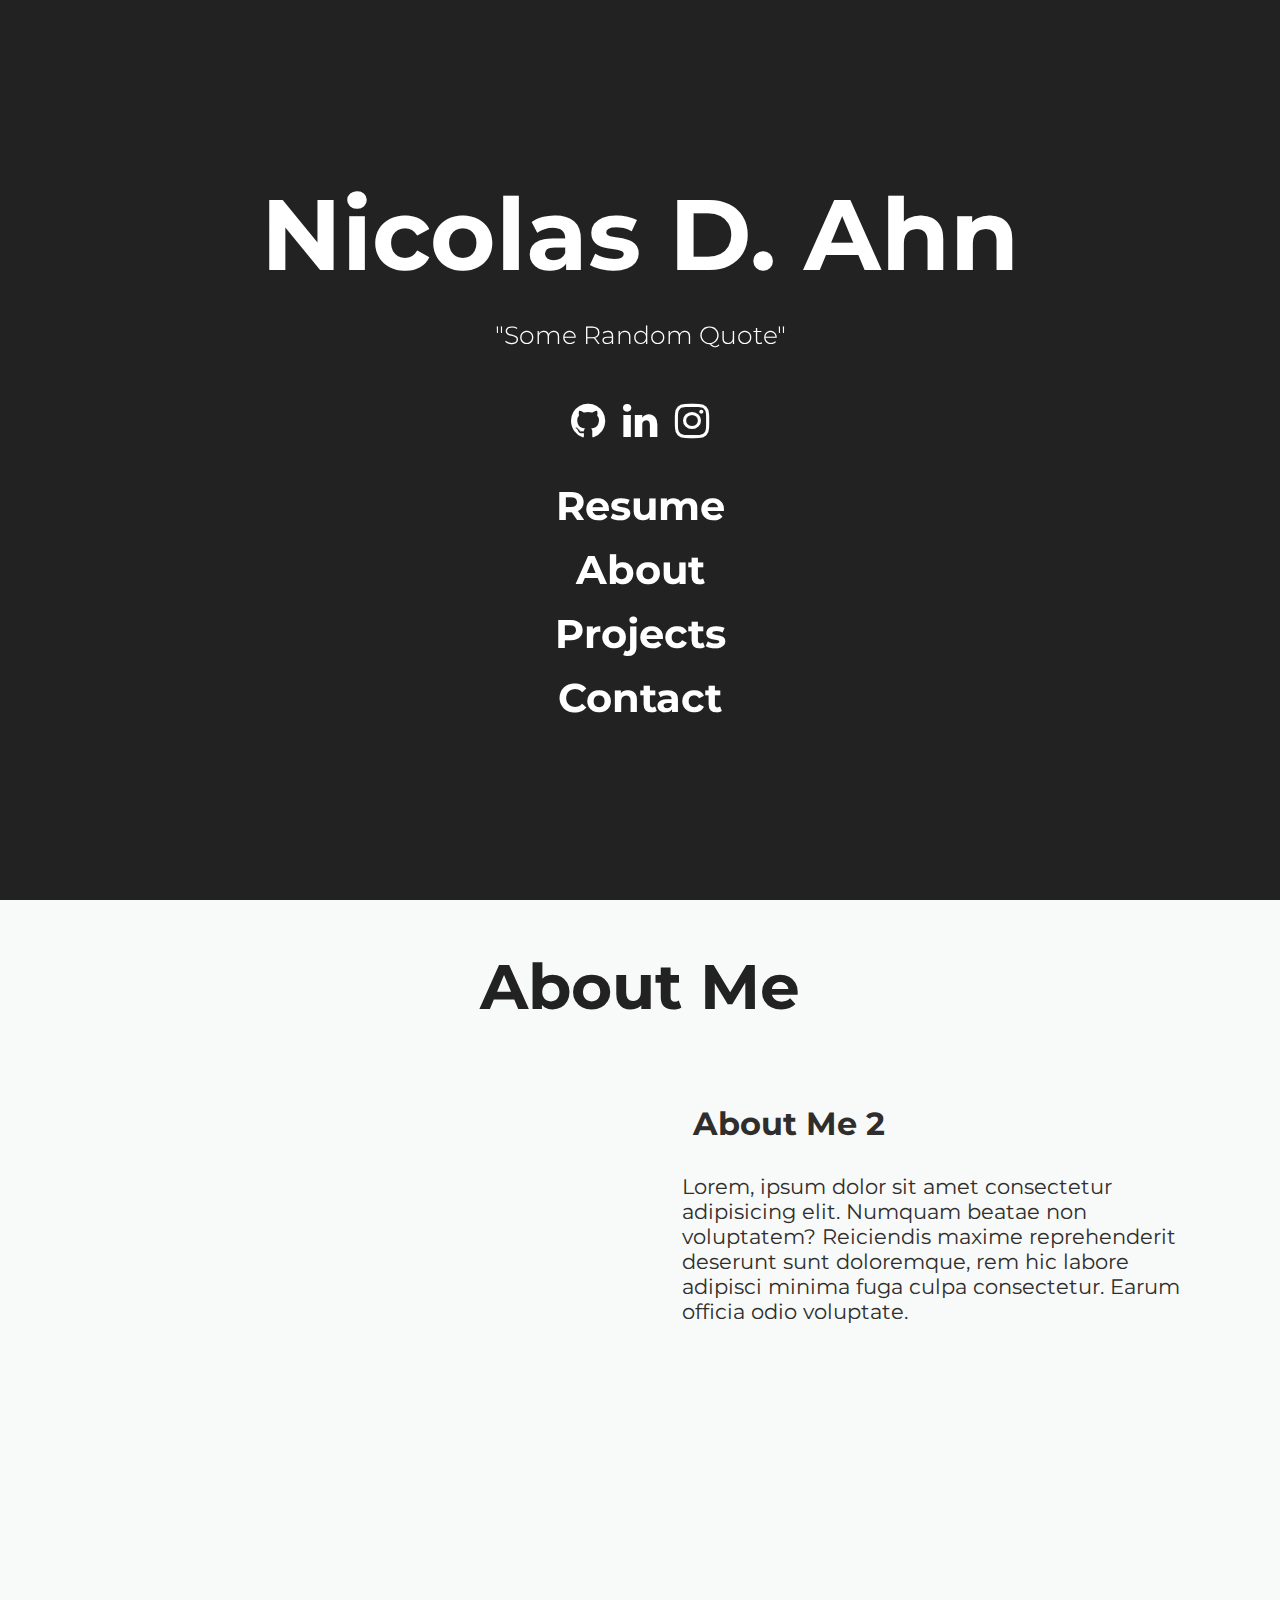
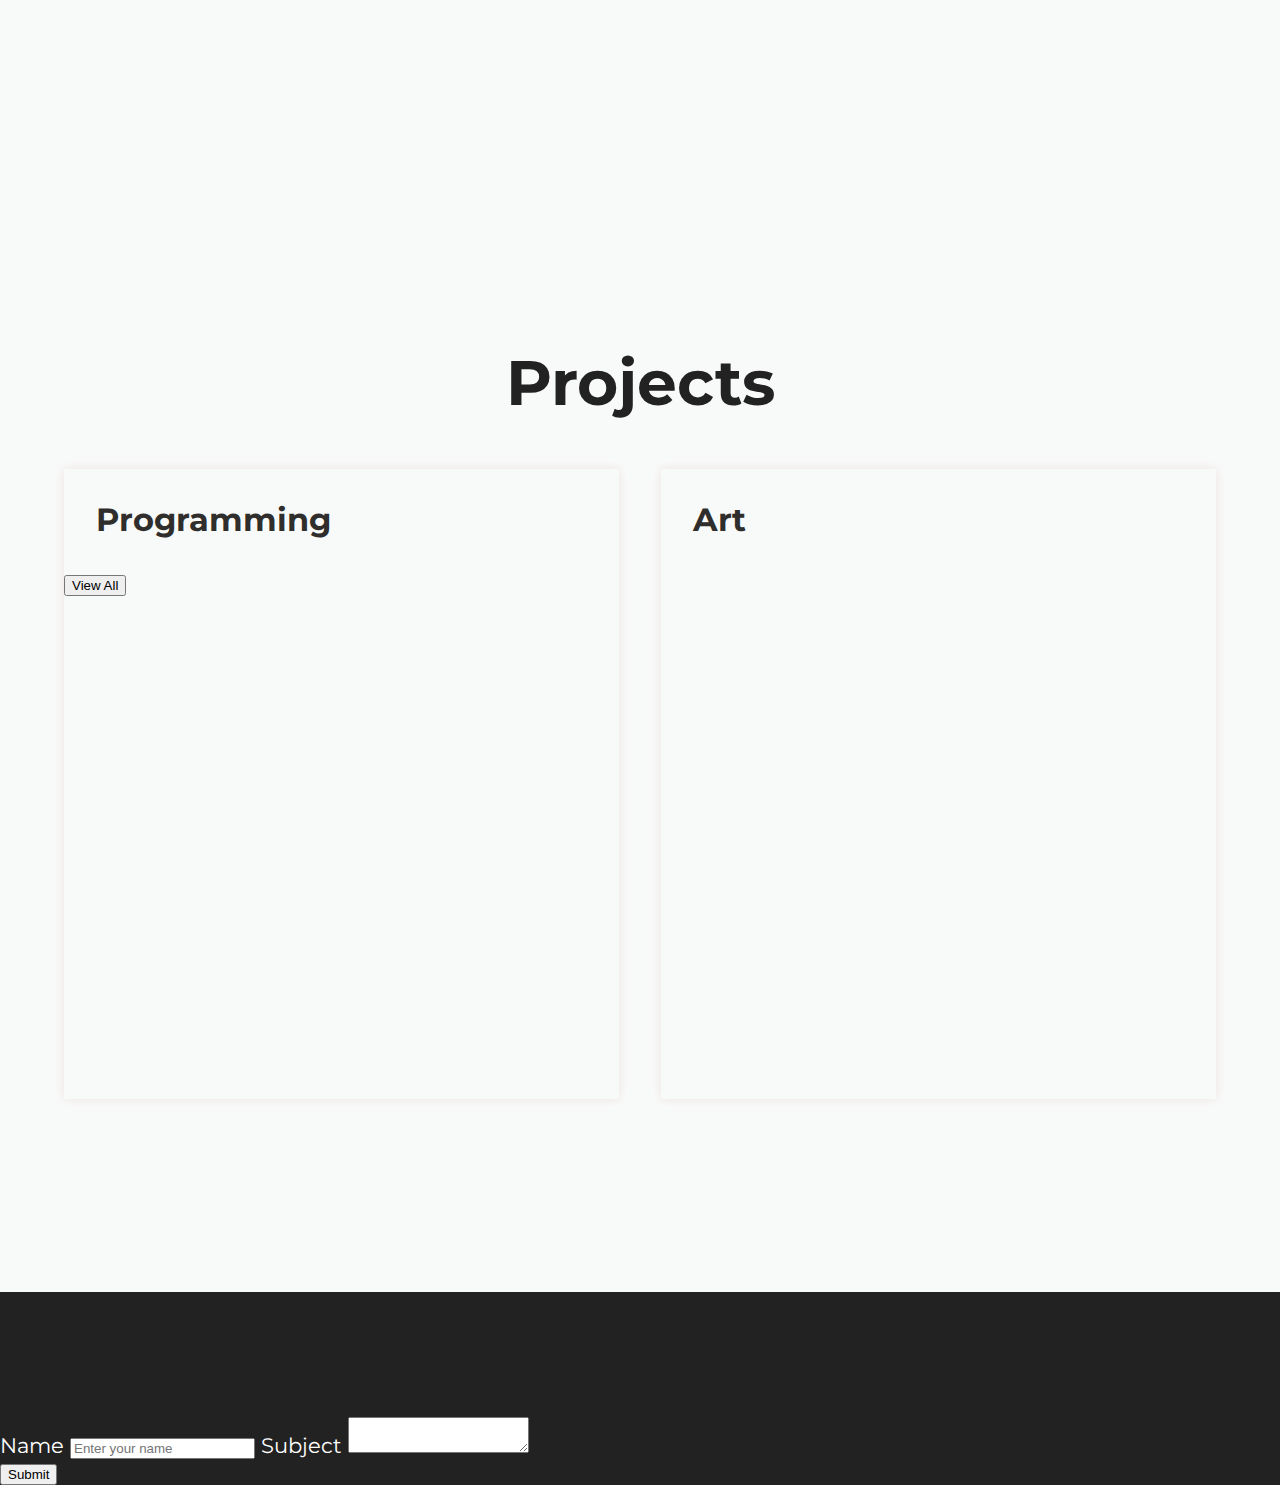
==== index.html @ 33744b49 "Changed Project Section to two flexboxes" ====
<!DOCTYPE html>
<html>
<head>
    <meta charset="UTF-8">
    <link href="https://fonts.googleapis.com/css?family=Montserrat:100" rel="stylesheet">
    <link rel="stylesheet" href="https://cdnjs.cloudflare.com/ajax/libs/font-awesome/4.7.0/css/font-awesome.min.css">
    <link rel="stylesheet" href="styles.css">
    <script src="https://kit.fontawesome.com/f4a18b98aa.js" crossorigin="anonymous"></script>
    <meta name="viewport" content="width=device-width, initial-scale=1.0">
    <title>Nicolas Ahn</title>
</head>
<body>
    <!-- Scroll-top button -->
    <a href="#" class="to-top">
       <i class="fas fa-chevron-up"></i> 
    </a>

    <div class="outer" id="main">
        <div class="middle">
            <div class="inner">
                <h1 class="logo">Nicolas D. Ahn</h1>
                <p>"Some Random Quote"</p>
                <nav>
                    <div id="icons">
                        <ul>
                            <li><a href="https://github.com/NickAhn" target="_blank"><i class="fa fa-github" id="#icon"></i></a></li>
                            <li><a href="https://www.linkedin.com/in/nicolas-ahn/" target="_blank"><i class="fa fa-linkedin" id="#icon"></i></a></li>
                            <li><a href="https://www.instagram.com/nickahn01/" target="_blank"><i class="fa fa-instagram" id="#icon"></i></a></li>
                        </ul>
                    </div>

                    <div id="links">
                        <ul>
                            <li><a href="images/resume-05-22.pdf" target="_blank">Resume</a></li>
                            <li><a href="#about">About</a></li>
                            <li><a href="#projects">Projects</a></li>
                            <li><a href="pages/contact.html">Contact</a></li>
                        </ul>
                    </div>
                </nav>
            </div>
        </div>
    </div>


    <section id="about">
        <div class="header">About Me</div>
        <div class="container" id="#about_container">
            <div class="split">
                <div>
                    <img src="images/bay ig post.png" alt="">
                </div>
                <div>
                    <h2>About Me 2</h2>
                    <p>Lorem, ipsum dolor sit amet consectetur adipisicing elit. Numquam beatae non voluptatem? Reiciendis maxime reprehenderit deserunt sunt doloremque, rem hic labore adipisci minima fuga culpa consectetur. Earum officia odio voluptate.</p>
                </div>
    
            </div>
       </div>
   </section>


   <section id="projects">
       <h1 class="header">Projects</h1>
       <div class="container" id="projects_container">
           <div class="split">
               <div class="flexbox-item" id="cs">
                   <div class="box"></div>
                   <h2>Programming</h2>
                   <button>View All</button>
                </div>
               <div class="flexbox-item" id="art">
                   <h2>Art</h2>
                </div>
           </div>
       </div>
   </section>

    <script src="scripts/main.js"></script>


    <!-- Contact Section -->
    <div class="contact" id="contact_section">
        <h1 class="header" id="contact_header">Contact</h1> 

        <!-- Contact Form -->
        <div id="contact_form">
            <label for="name">Name</label>
            <input type="text" id="name" placeholder="Enter your name">

            <label for="subject">Subject</label>
            <textarea id="subject" placeholder=""></textarea>
        </div>
   </div>

    
    <input type="submit" value="Submit">

</body>
</html>
---- styles.css ----
:root {
    --black: #2f2e2c;
    --darkgrey: #aba6a1;
    --lightgrey: #efe3e2;
    --beige: #f7f2ef;
    --lightestgrey: #e4e4e3;

    --whitebg: #f8faf9;
    --bluePastel: #bbdaf1;
    --bluePastelDark: #8da6b7;

}

/* GLOBAL STYLING */
html {
    scroll-behavior: smooth;
}

body,
h1,
h2,
h3,
p {
    margin: 0;
}

header,
section {
    padding: 3rem 0;
}

body {
    font-family: 'Montserrat', "Helvetica", sans-serif;
    font-size: 1.3125rem;
    background-color: #222;
    /* background-color: #2f2e2c; */
    color: #fff;
}



img {
    max-width: 100%;
    display: block;
    outline: 2px solid white;
    outline-offset: -6px;
}

/* @media (min-width: 40em) {
    header,
    section {
        padding: 7rem 0;
    }
} */


section {
    /* background-color: var(--beige); */
    background-color: var(--whitebg);
    width: 100%;
    height: 100vh;
    padding: 3rem 0;

}

section h2, p {
    color: var(--black);
    margin: 1em;
}


.container {
    /* padding: 0 1em; */
    margin-inline: auto;
    width: min(90%, 100.5rem); /* responsive width */
    max-height: 100vh;
    /* border: 2px solid red; */
}

/* Flexbox-container */
.split {
    display: flex;
    flex-direction: column;
    
}

.flexbox-item {
    /* background-color: var(--bluePastel); */
    box-shadow: 0px 0px 10px var(--lightgrey);
    height: 70vh;
}

.flexbox-item button {
    text-decoration: none;
}

#cs {
    /* background-color: var(--bluePastel); */
}

#art {
    /* background-color: var(--lightestgrey); */
}

/* .box {
    width: 100px;
    height: 100px;
    background-color: var(--bluePastel);
    border: 2px solid red;
} */

@media (min-width: 700px) {
    .split {
        flex-direction: row;
    }

    .split > * {
        flex-basis: 100%; /* ideal width */
    }


    .split > * + * { /* Adjacency selector: any element that has a sibiling before it*/
        margin-left: 2em;
    }
}


.header {
    /* font-family: 'Times New Roman', Times, serif; */
    color: #222;
    text-align: center;
    font-weight: bolder;
    font-size: 3em;
    margin-bottom: 3rem;
}

@media (max-width: 730px) {
    .header {
        font-size: 2em;
    }
}


/* SECTIONS */

/* Allign all text horizontally and vertically */
.outer {
  display: table;
  position: relative;
  top: 0;
  left: 0;
  height: 100vh; /* vh will match the size of the device's screen */
  width: 100%;
}

.middle {
  display: table-cell;
  vertical-align: middle;
}

.inner {
  margin-left: auto;
  margin-right: auto;
  width: auto;
  /* Whatever width you want */
  text-align: center;
}


/* Nicolas Ahn */
.logo {
    text-align: center;
    color: #fff;
    font-weight: bold;
    font-size: 100px;
    margin: 10px;
}

/* TODO: Random Quote */
.inner > p {
    /* font-family: 'Courier New', Courier, monospace; */
    font-size: 25px;
    font-weight: 300; /*TODO: check difference*/
    color: white;
}

#icons > ul > li {
    display: inline-block;
    /* margin-left: 10px; */
    position: relative;
    padding:  6px;
}


/* Nav Bar */
nav ul {
    /* get rid of bullet lines */
    list-style: none;
    /* center ul */
    margin: 0;
    padding: 0;
    /* border: 2px solid red; */
}

nav li {
    font-size: 40px;
    font-weight: bold; /* TODO: monteserrat: bold*/
    margin: 15px 0;
}

nav ul > li > a {
    /* get rid of underline in links */
    color: #fff;
    text-decoration: none;
}

nav a:hover {
    color: #808080;
}

#icon {
    font-size: 40px;
}

@media (max-width: 730px) {
    .header {
        font-size: 2em;
    }

    .logo {
        font-size: 2em;
    }

    .inner > p {
        font-size: 15px;
    }

    nav li {
        font-size: 25px;
    }
}



/* scroll-up button */
.to-top {
    background: var(--bluePastel);
    /* button placement */
    position: fixed;
    bottom: 16px; 
    right: 32px;

    /* button dimensions */
    width: 50px;
    height: 50px;
    border-radius: 50%; /* turn into circle */

    display: flex;
    align-items: center;
    justify-content: center;
    font-size: 32px;
    color: #1f1f1f;
    text-decoration: none;
    opacity: 0; 
    pointer-events: none;
    transition: all .4s;
    
}

.to-top.active {
    bottom: 32px;
    pointer-events: auto; /* sets when element can be a target of pointer events */
    opacity:1;
}
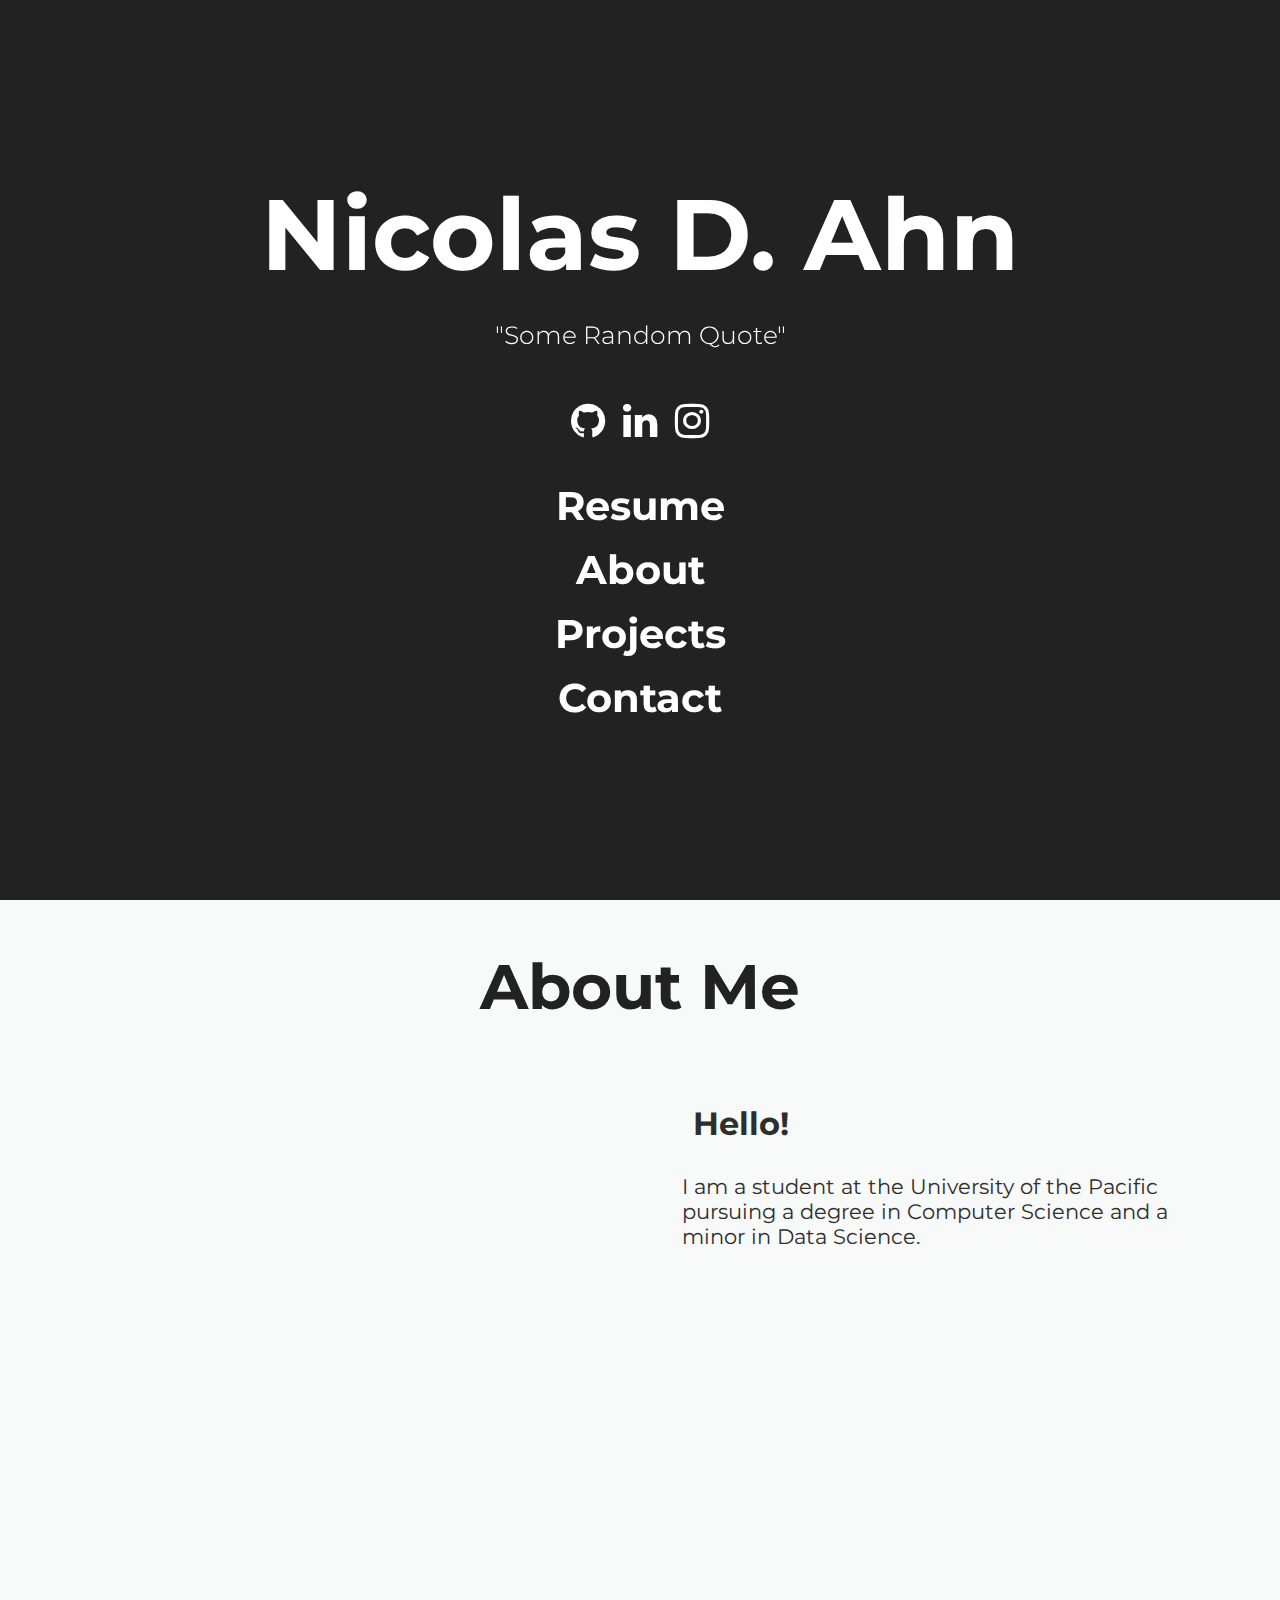
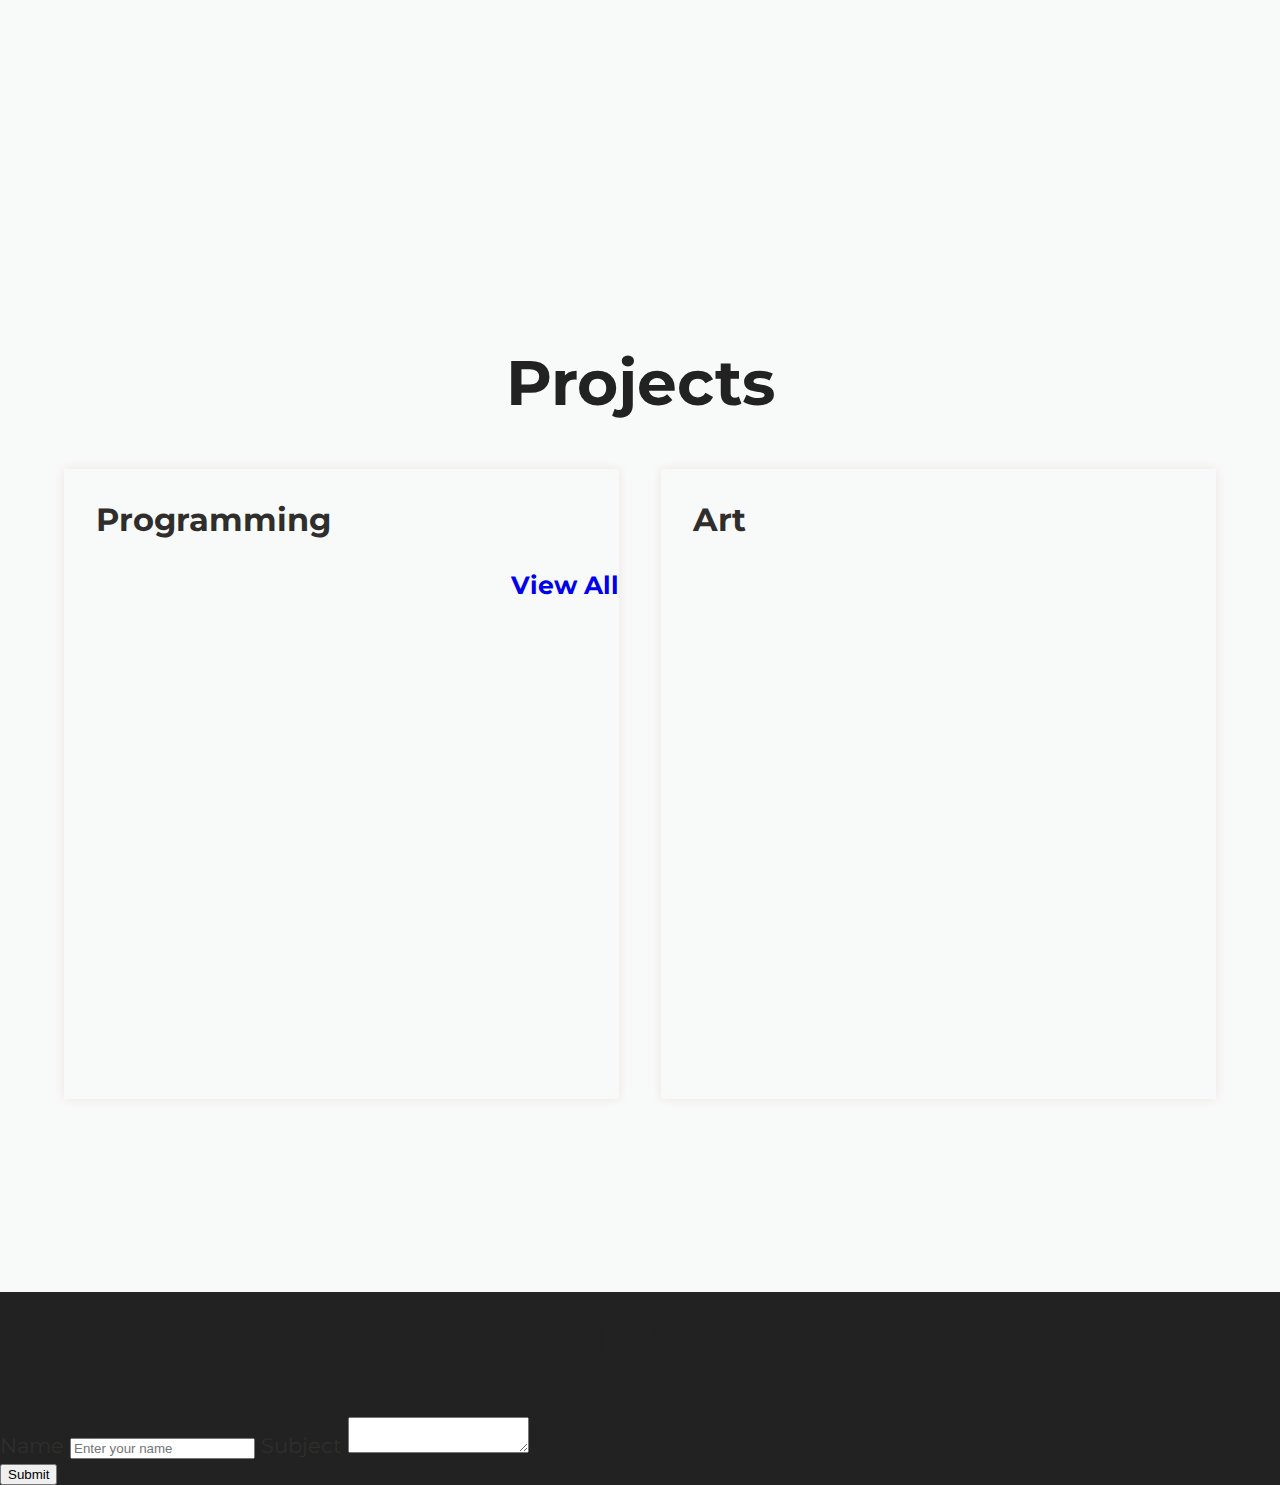
==== commit 9182d0c7: "Created projects button and page" ====
--- a/index.html
+++ b/index.html
@@ -51,8 +51,12 @@
                     <img src="images/bay ig post.png" alt="">
                 </div>
                 <div>
-                    <h2>About Me 2</h2>
-                    <p>Lorem, ipsum dolor sit amet consectetur adipisicing elit. Numquam beatae non voluptatem? Reiciendis maxime reprehenderit deserunt sunt doloremque, rem hic labore adipisci minima fuga culpa consectetur. Earum officia odio voluptate.</p>
+                    <h2>Hello!</h2>
+                    <p>I am a student at the University of the Pacific pursuing a degree in Computer Science and a minor in Data Science.<br>
+                    </p>
+                    <p>
+
+                    </p>
                 </div>
     
             </div>
@@ -67,7 +71,7 @@
                <div class="flexbox-item" id="cs">
                    <div class="box"></div>
                    <h2>Programming</h2>
-                   <button>View All</button>
+                   <a href="pages/projects.html"><h3 class="button">View All</h3></a>
                 </div>
                <div class="flexbox-item" id="art">
                    <h2>Art</h2>
--- a/styles.css
+++ b/styles.css
@@ -34,7 +34,7 @@
     font-size: 1.3125rem;
     background-color: #222;
     /* background-color: #2f2e2c; */
-    color: #fff;
+    color: var(--black);
 }
 
 
@@ -238,6 +238,14 @@
     nav li {
         font-size: 25px;
     }
+}
+
+
+/* Projects Section */
+.button {
+    /* bottom: 0; */
+    /* right: 0; */
+    float: right;
 }
 
 
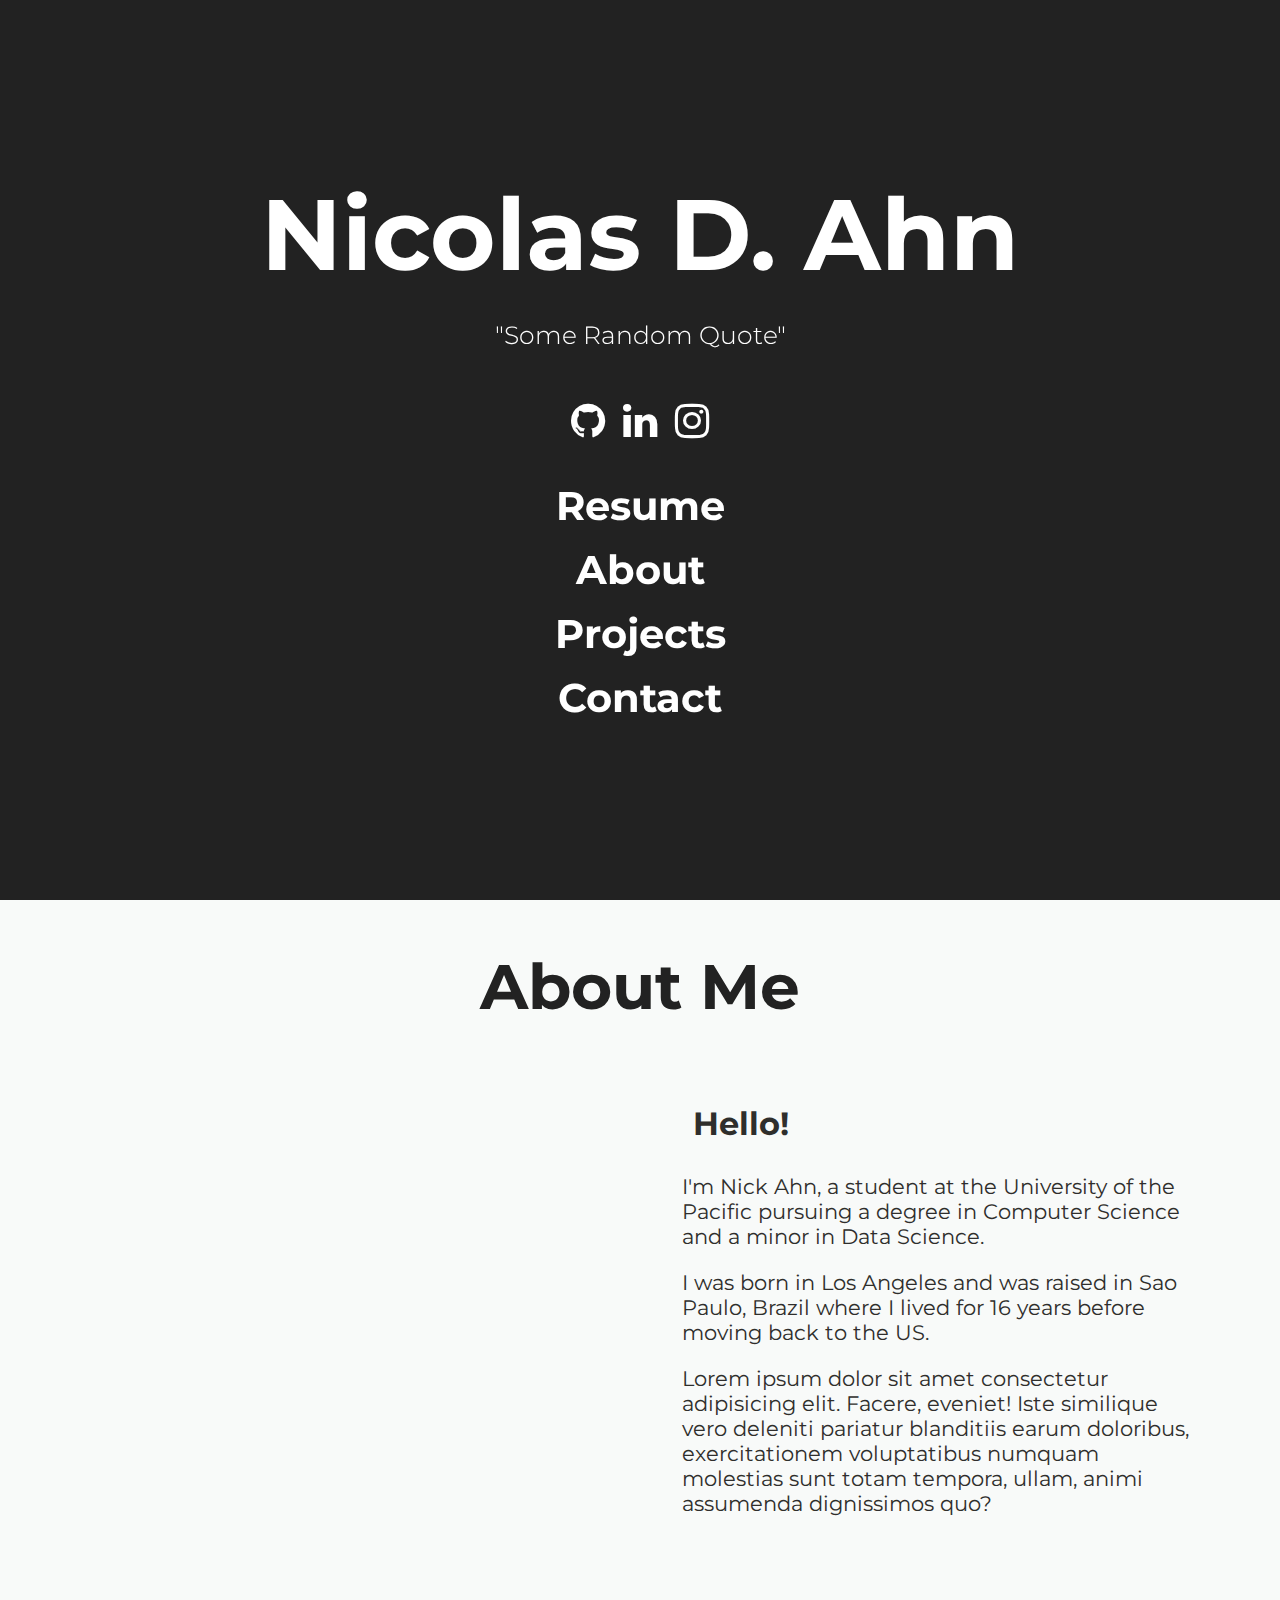
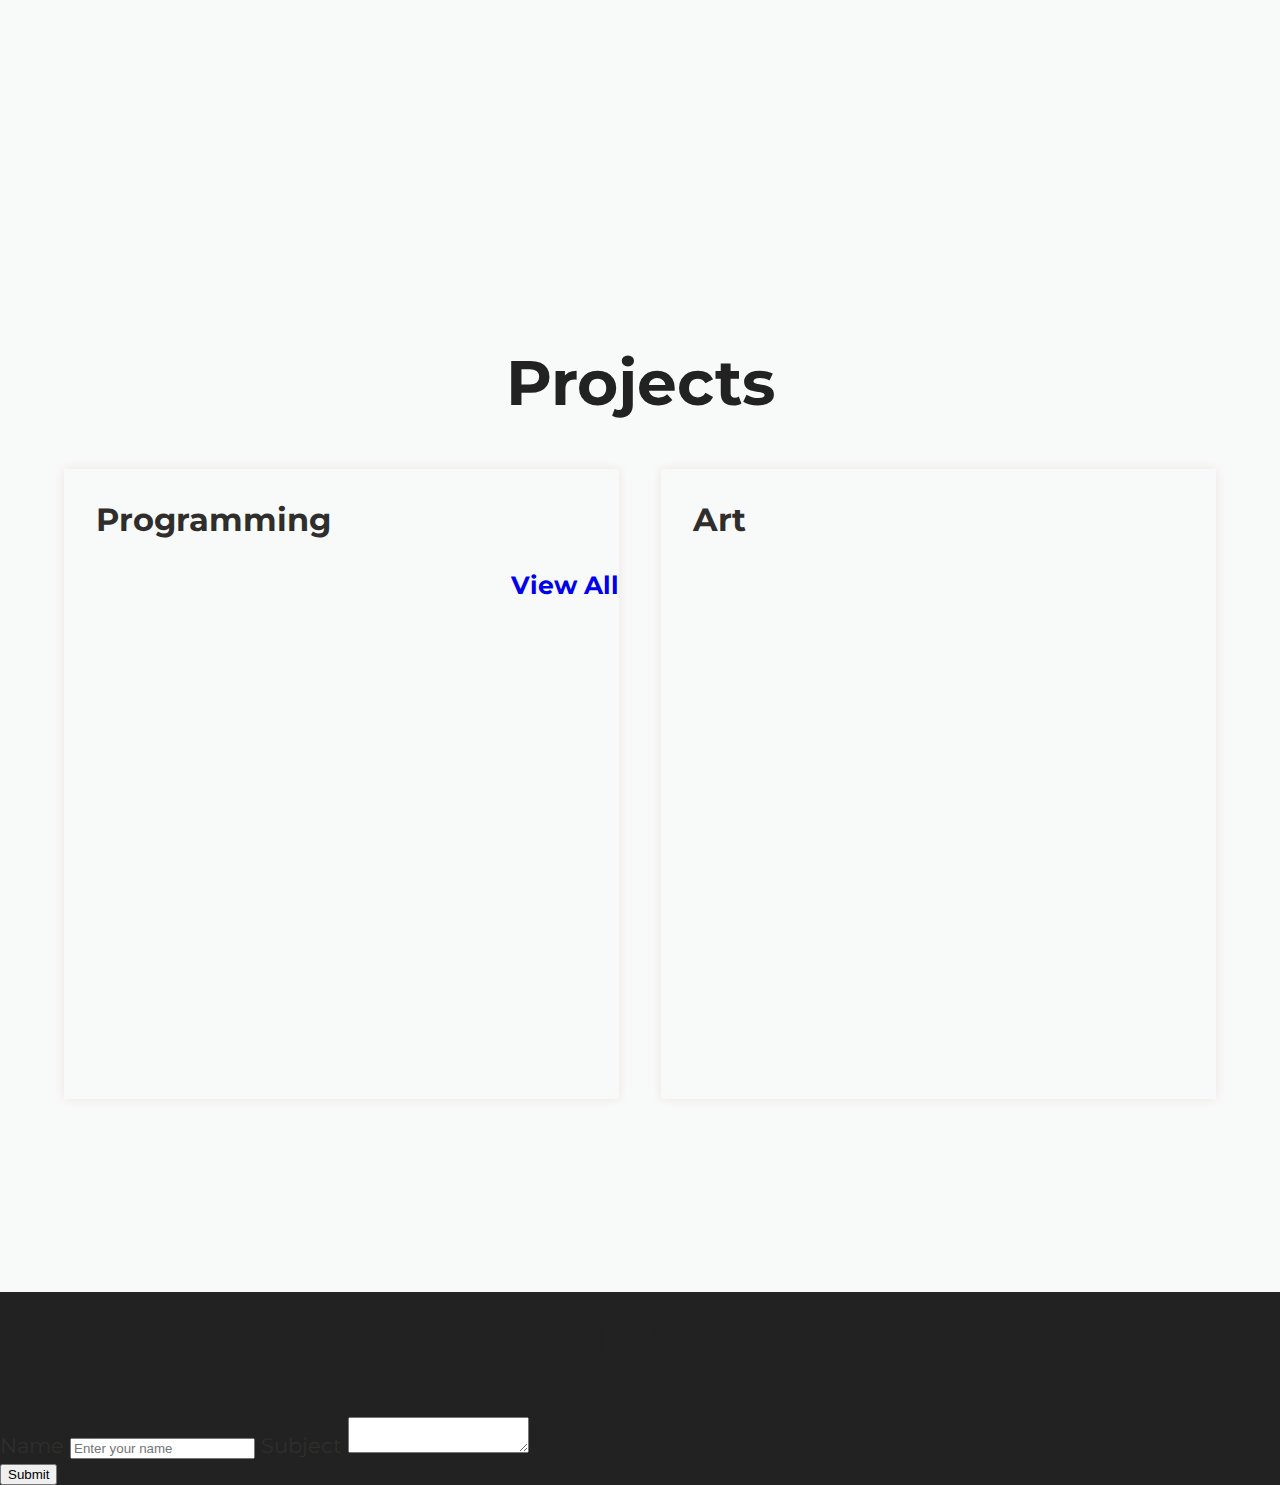
==== commit 16ba799b: "Updated Resume" ====
--- a/index.html
+++ b/index.html
@@ -31,7 +31,7 @@
 
                     <div id="links">
                         <ul>
-                            <li><a href="images/resume-05-22.pdf" target="_blank">Resume</a></li>
+                            <li><a href="images/resume.pdf" target="_blank">Resume</a></li>
                             <li><a href="#about">About</a></li>
                             <li><a href="#projects">Projects</a></li>
                             <li><a href="pages/contact.html">Contact</a></li>
@@ -52,10 +52,13 @@
                 </div>
                 <div>
                     <h2>Hello!</h2>
-                    <p>I am a student at the University of the Pacific pursuing a degree in Computer Science and a minor in Data Science.<br>
+                    <p>I'm Nick Ahn, a student at the University of the Pacific pursuing a degree in Computer Science and a minor in Data Science.<br>
                     </p>
                     <p>
-
+                        I was born in Los Angeles and was raised in Sao Paulo, Brazil where I lived for 16 years before moving back to the US.
+                    </p>
+                    <p>
+                        Lorem ipsum dolor sit amet consectetur adipisicing elit. Facere, eveniet! Iste similique vero deleniti pariatur blanditiis earum doloribus, exercitationem voluptatibus numquam molestias sunt totam tempora, ullam, animi assumenda dignissimos quo?
                     </p>
                 </div>
     
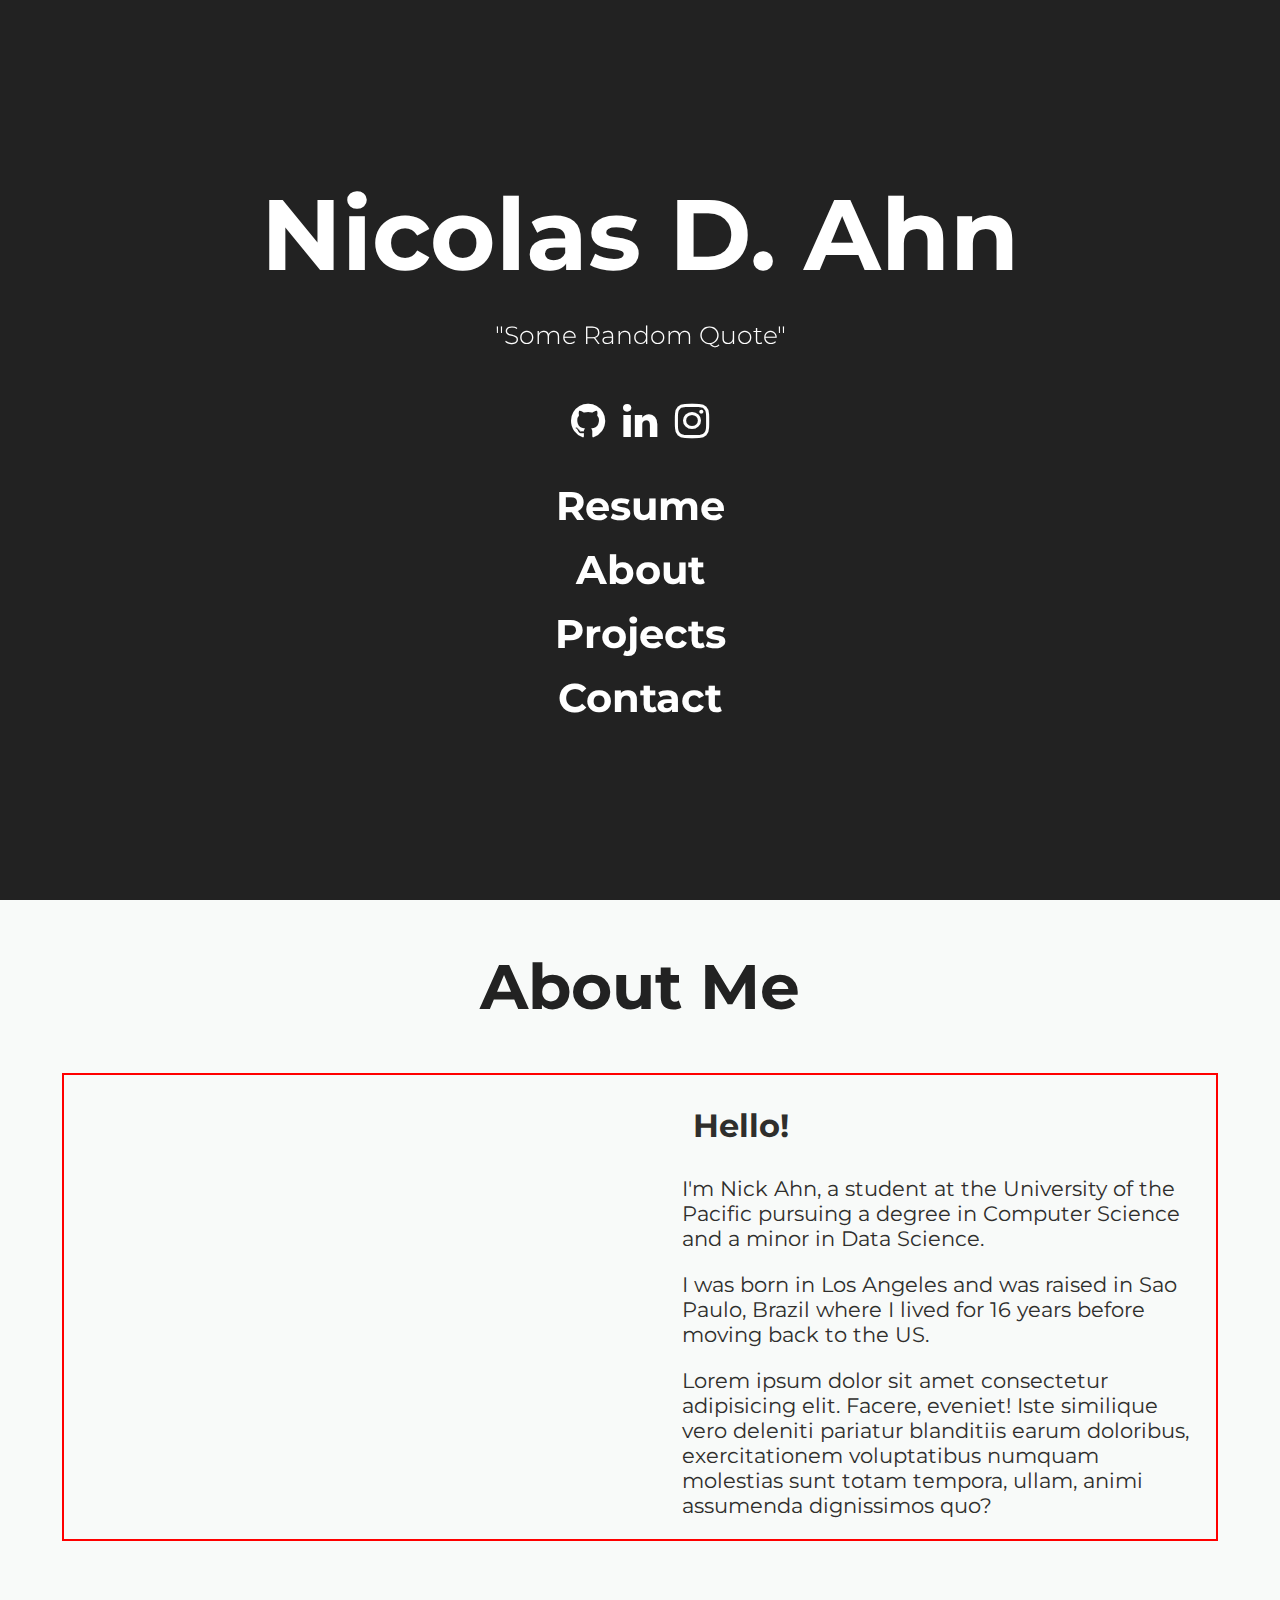
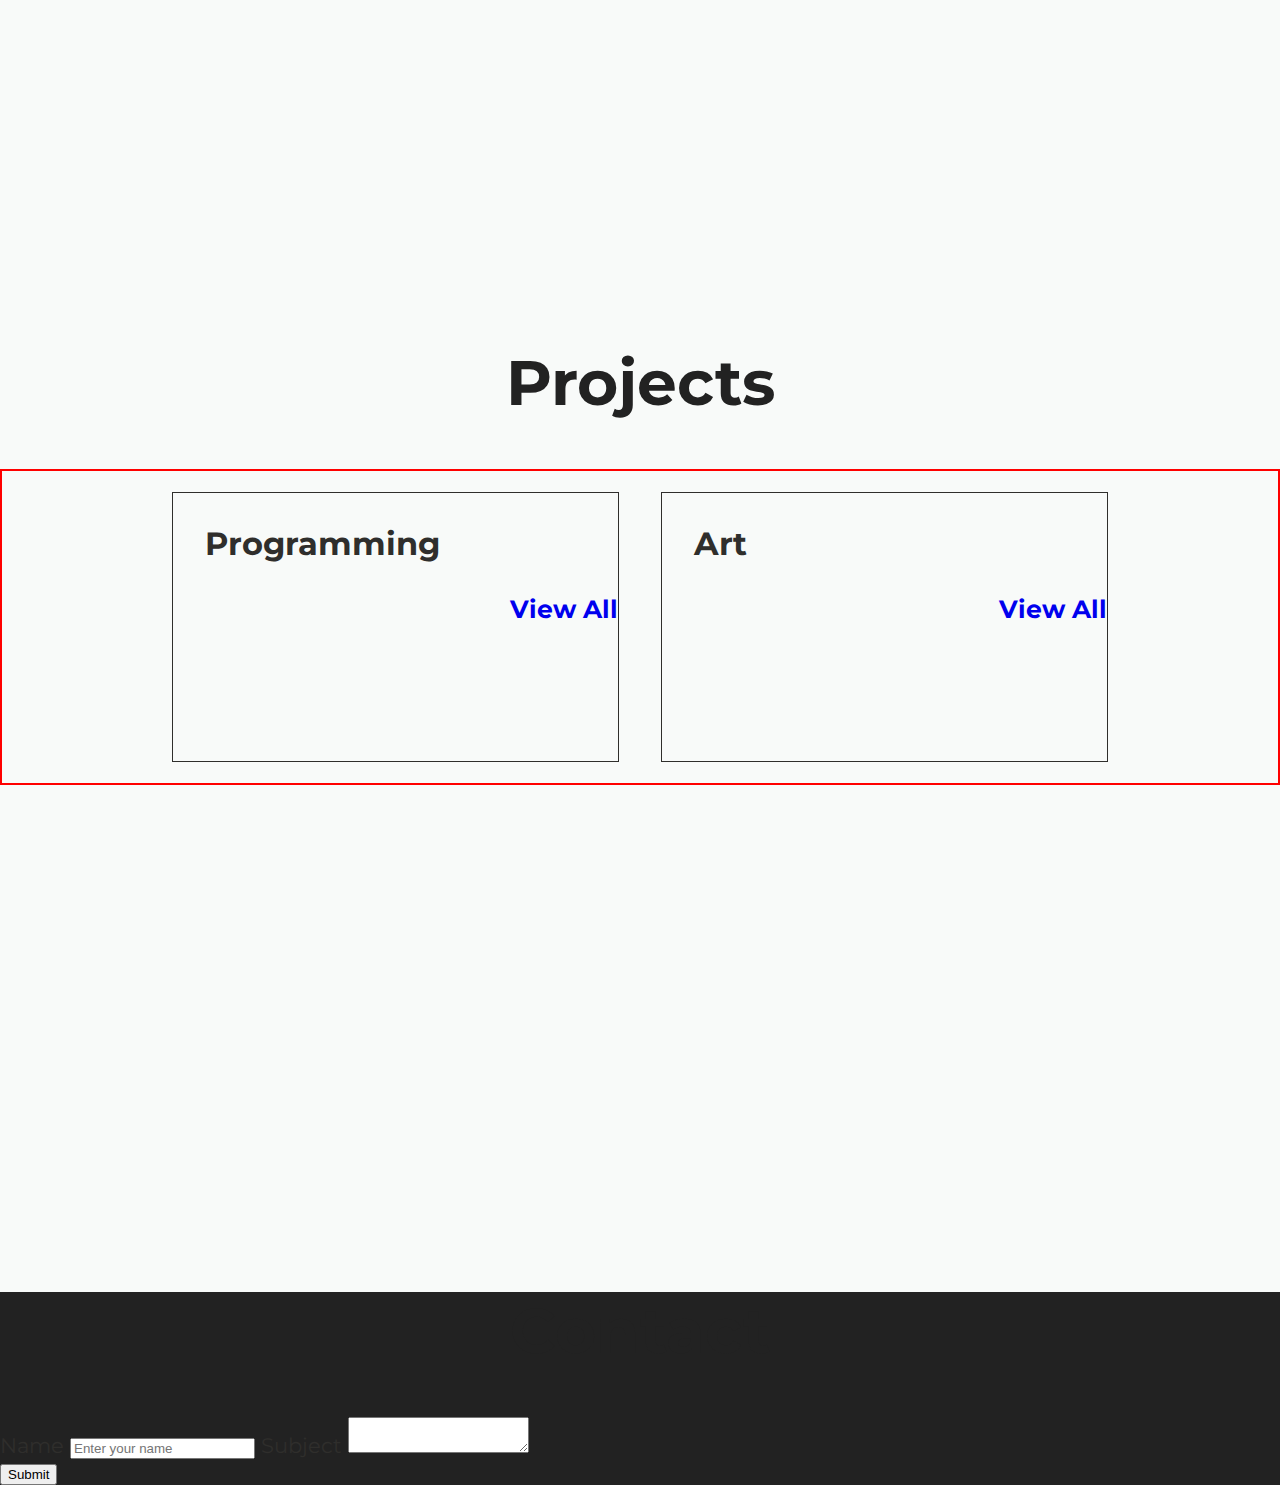
==== commit 1e739036: "Fixed Project Flexboxes" ====
--- a/index.html
+++ b/index.html
@@ -68,19 +68,18 @@
 
 
    <section id="projects">
-       <h1 class="header">Projects</h1>
-       <div class="container" id="projects_container">
-           <div class="split">
-               <div class="flexbox-item" id="cs">
-                   <div class="box"></div>
-                   <h2>Programming</h2>
-                   <a href="pages/projects.html"><h3 class="button">View All</h3></a>
-                </div>
-               <div class="flexbox-item" id="art">
-                   <h2>Art</h2>
-                </div>
-           </div>
-       </div>
+        <h1 class="header">Projects</h1>
+        <div class="row">
+            <div class="flexbox-item">
+                <h2>Programming</h2>
+                <a href="pages/cs_projects.html"><h3 class="button">View All</h3></a>
+                
+            </div>
+            <div class="flexbox-item">
+                <h2>Art</h2>
+                <a href="pages/art_projects.html"><h3 class="button">View All</h3></a>
+            </div>
+        </div>
    </section>
 
     <script src="scripts/main.js"></script>
--- a/styles.css
+++ b/styles.css
@@ -74,7 +74,7 @@
     margin-inline: auto;
     width: min(90%, 100.5rem); /* responsive width */
     max-height: 100vh;
-    /* border: 2px solid red; */
+    border: 2px solid red;
 }
 
 /* Flexbox-container */
@@ -84,23 +84,7 @@
     
 }
 
-.flexbox-item {
-    /* background-color: var(--bluePastel); */
-    box-shadow: 0px 0px 10px var(--lightgrey);
-    height: 70vh;
-}
-
-.flexbox-item button {
-    text-decoration: none;
-}
-
-#cs {
-    /* background-color: var(--bluePastel); */
-}
-
-#art {
-    /* background-color: var(--lightestgrey); */
-}
+
 
 /* .box {
     width: 100px;
@@ -240,8 +224,43 @@
     }
 }
 
+.row {
+    /* margin-top: 5%; */
+    display:flex;
+    justify-content: center;
+    border: 2px solid red;
+    flex-direction: col;
+}
 
 /* Projects Section */
+.flexbox-item {
+    flex-basis:35%;
+    margin: 1em;
+
+    /* box-shadow: 0px 0px 10px var(--lightgrey); */
+    border: 1px solid var(--black);
+    height: 30vh;
+    box-sizing: border-box;
+    transition: 0.5s;
+}
+
+.flexbox-item:hover {
+    background-color: var(--lightestgrey);
+}
+
+@media (max-width: 700px) {
+    .row {
+        flex-direction: column;
+    }
+}
+
+
+
+.flexbox-item button {
+    text-decoration: none;
+}
+
+
 .button {
     /* bottom: 0; */
     /* right: 0; */
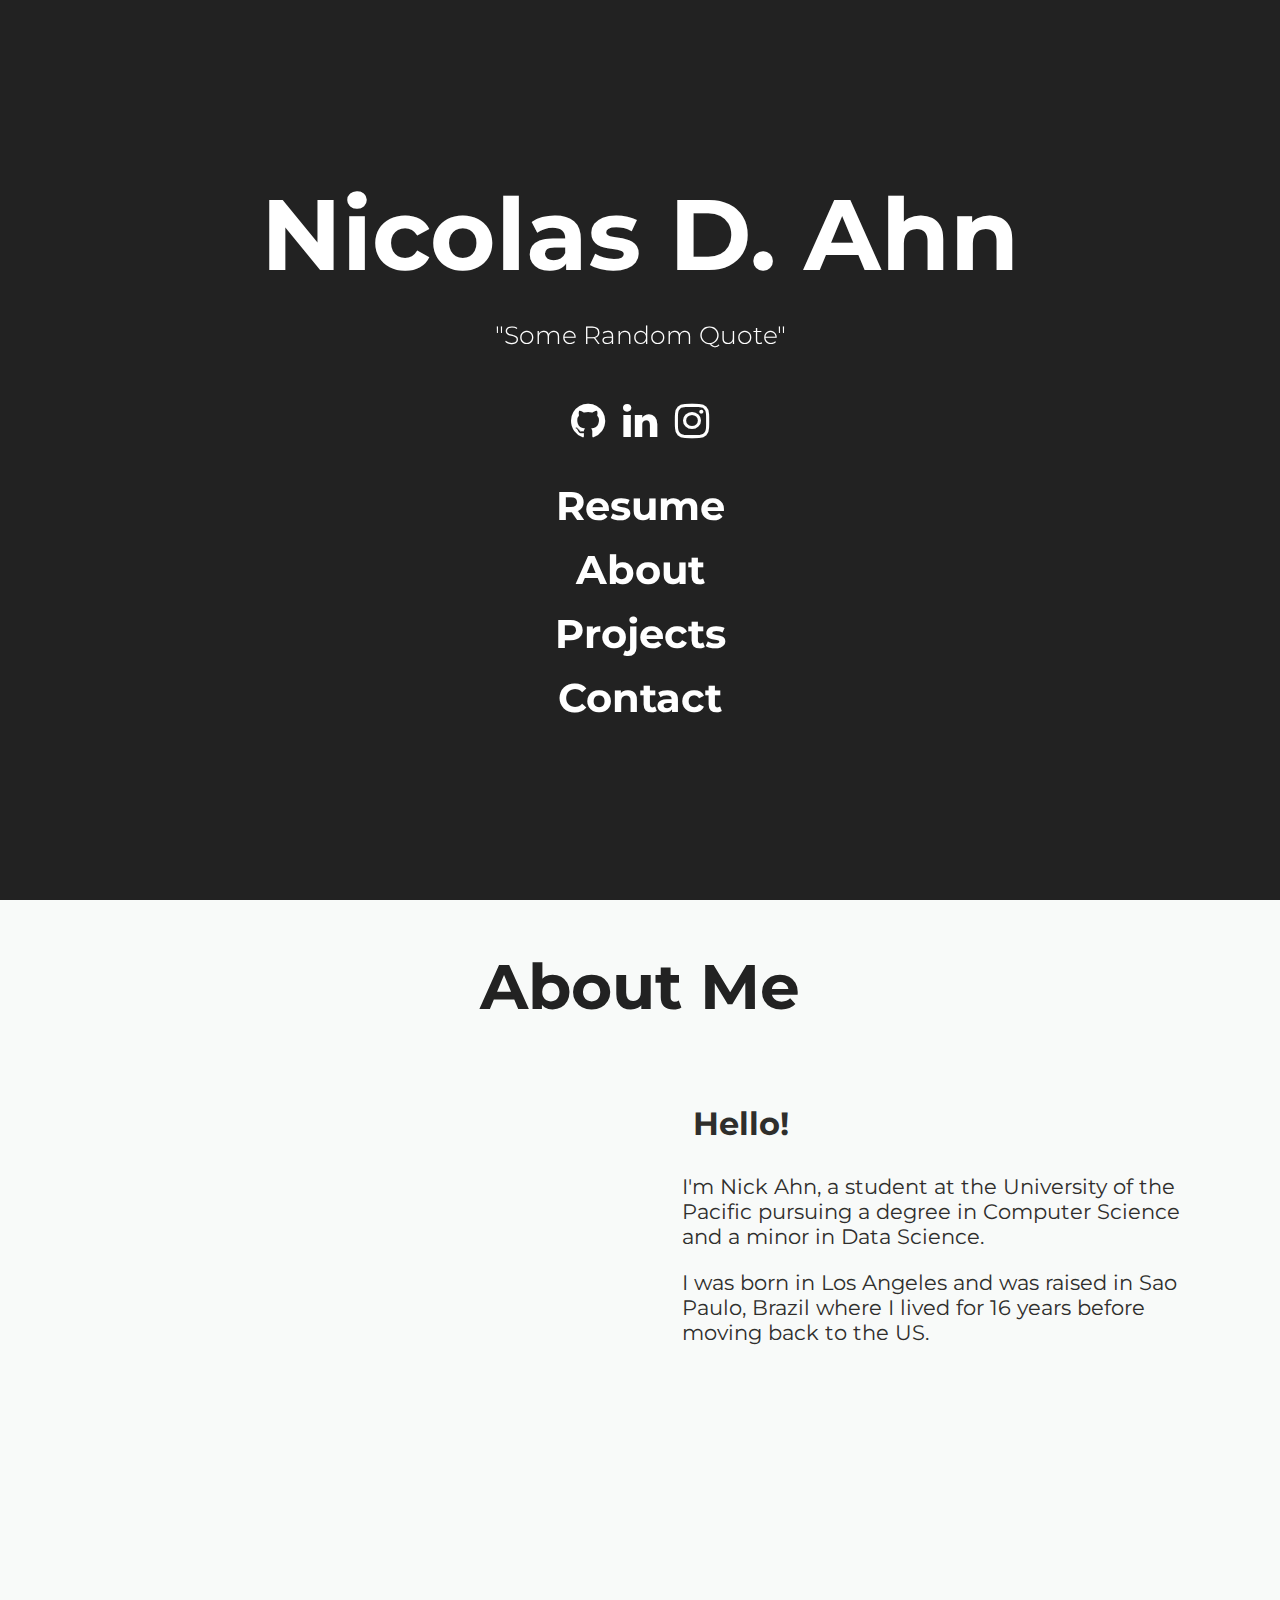
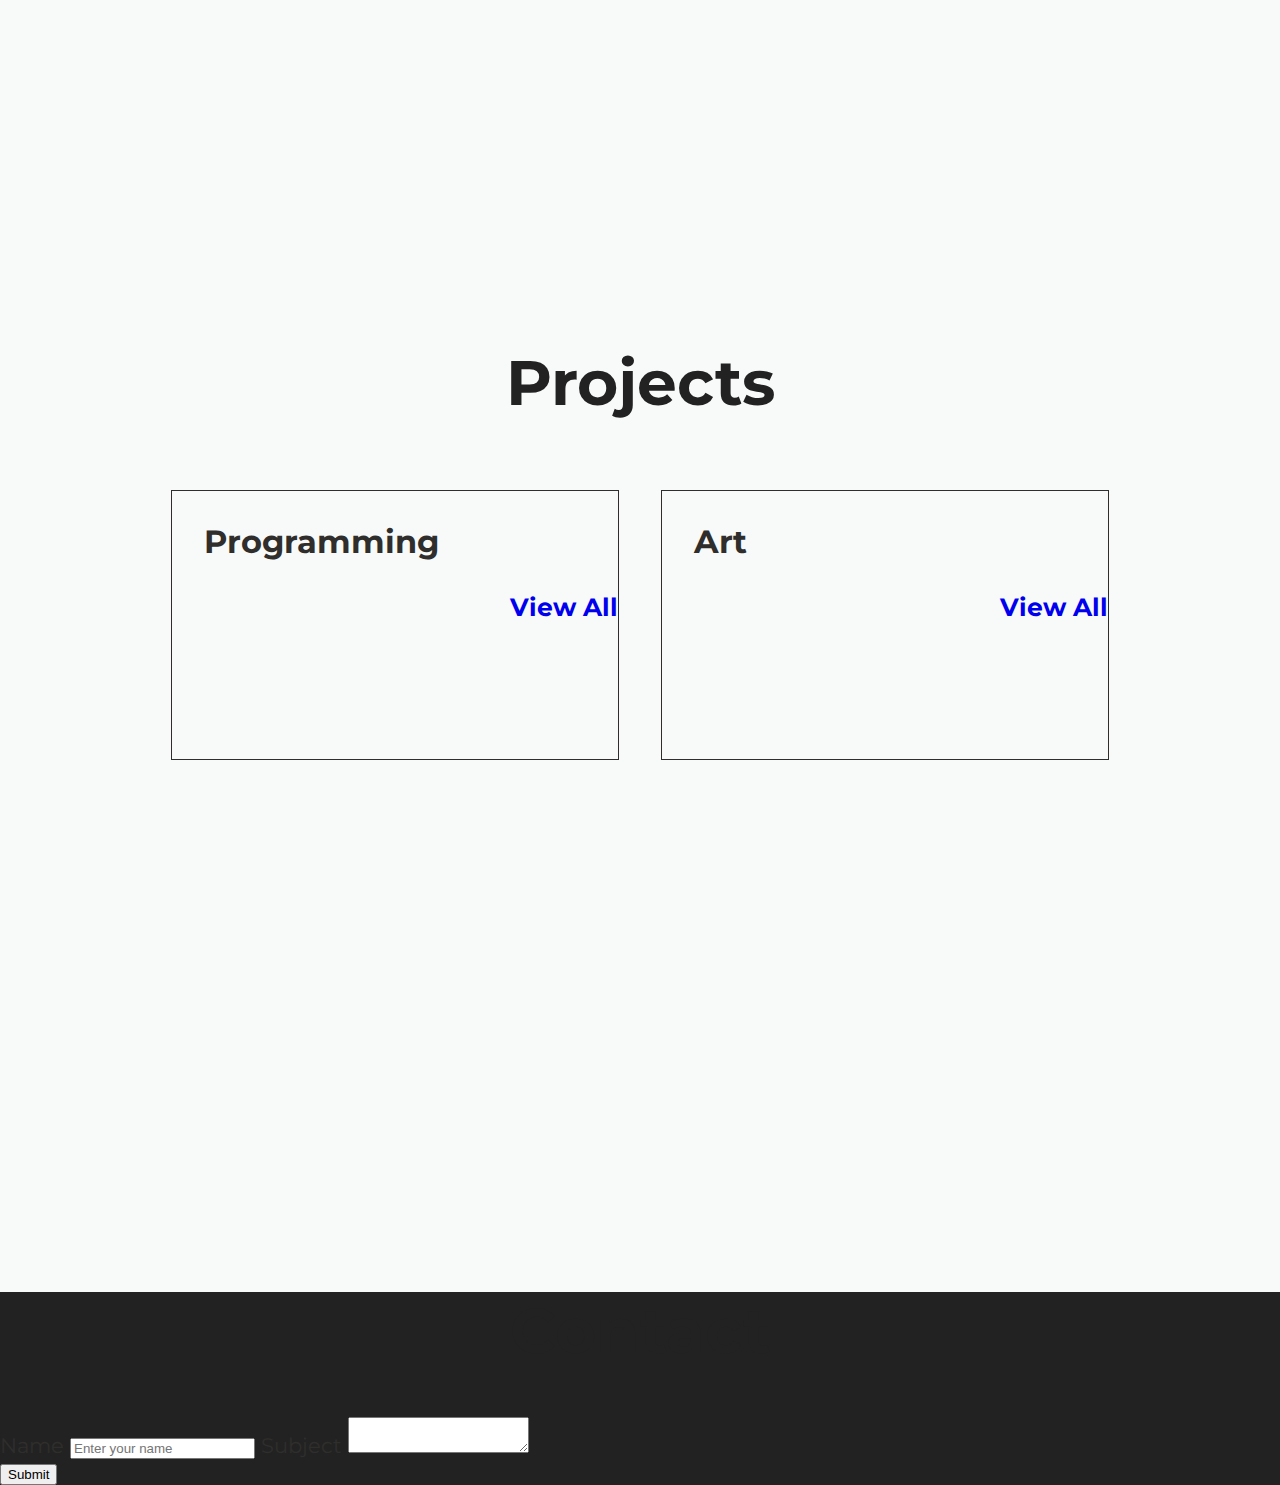
==== commit f5f1951c: "Added styles to cs and art projects; changed to-top button color" ====
--- a/index.html
+++ b/index.html
@@ -4,7 +4,7 @@
     <meta charset="UTF-8">
     <link href="https://fonts.googleapis.com/css?family=Montserrat:100" rel="stylesheet">
     <link rel="stylesheet" href="https://cdnjs.cloudflare.com/ajax/libs/font-awesome/4.7.0/css/font-awesome.min.css">
-    <link rel="stylesheet" href="styles.css">
+    <link rel="stylesheet" href="styles/main.css">
     <script src="https://kit.fontawesome.com/f4a18b98aa.js" crossorigin="anonymous"></script>
     <meta name="viewport" content="width=device-width, initial-scale=1.0">
     <title>Nicolas Ahn</title>
@@ -52,13 +52,11 @@
                 </div>
                 <div>
                     <h2>Hello!</h2>
-                    <p>I'm Nick Ahn, a student at the University of the Pacific pursuing a degree in Computer Science and a minor in Data Science.<br>
+                    <p>
+                        I'm Nick Ahn, a student at the University of the Pacific pursuing a degree in Computer Science and a minor in Data Science.<br>
                     </p>
                     <p>
                         I was born in Los Angeles and was raised in Sao Paulo, Brazil where I lived for 16 years before moving back to the US.
-                    </p>
-                    <p>
-                        Lorem ipsum dolor sit amet consectetur adipisicing elit. Facere, eveniet! Iste similique vero deleniti pariatur blanditiis earum doloribus, exercitationem voluptatibus numquam molestias sunt totam tempora, ullam, animi assumenda dignissimos quo?
                     </p>
                 </div>
     
--- a/styles/main.css
+++ b/styles/main.css
@@ -0,0 +1,301 @@
+:root {
+    --black: #2f2e2c;
+    --darkgrey: #aba6a1;
+    --lightgrey: #efe3e2;
+    --beige: #f7f2ef;
+    --lightestgrey: #e4e4e3;
+
+    --whitebg: #f8faf9;
+    --bluePastel: #bbdaf1;
+    --bluePastelDark: #8da6b7;
+
+}
+
+/* GLOBAL STYLING */
+html {
+    scroll-behavior: smooth;
+}
+
+body,
+h1,
+h2,
+h3,
+p {
+    margin: 0;
+}
+
+header,
+section {
+    padding: 3rem 0;
+}
+
+body {
+    font-family: 'Montserrat', "Helvetica", sans-serif;
+    font-size: 1.3125rem;
+    background-color: #222;
+    /* background-color: #2f2e2c; */
+    color: var(--black);
+}
+
+
+
+img {
+    max-width: 100%;
+    display: block;
+    outline: 2px solid white;
+    outline-offset: -6px;
+}
+
+/* @media (min-width: 40em) {
+    header,
+    section {
+        padding: 7rem 0;
+    }
+} */
+
+
+section {
+    /* background-color: var(--beige); */
+    background-color: var(--whitebg);
+    width: 100%;
+    height: 100vh;
+    padding: 3rem 0;
+
+}
+
+section h2, p {
+    color: var(--black);
+    margin: 1em;
+}
+
+
+.container {
+    /* padding: 0 1em; */
+    margin-inline: auto;
+    width: min(90%, 100.5rem); /* responsive width */
+    max-height: 100vh;
+    /* border: 2px solid red; */
+}
+
+/* Flexbox-container */
+.split {
+    display: flex;
+    flex-direction: column;
+    
+}
+
+
+
+/* .box {
+    width: 100px;
+    height: 100px;
+    background-color: var(--bluePastel);
+    border: 2px solid red;
+} */
+
+@media (min-width: 700px) {
+    .split {
+        flex-direction: row;
+    }
+
+    .split > * {
+        flex-basis: 100%; /* ideal width */
+    }
+
+
+    .split > * + * { /* Adjacency selector: any element that has a sibiling before it*/
+        margin-left: 2em;
+    }
+}
+
+
+.header {
+    /* font-family: 'Times New Roman', Times, serif; */
+    color: #222;
+    text-align: center;
+    font-weight: bolder;
+    font-size: 3em;
+    margin-bottom: 3rem;
+}
+
+@media (max-width: 730px) {
+    .header {
+        font-size: 2em;
+    }
+}
+
+
+/* SECTIONS */
+
+/* Allign all text horizontally and vertically */
+.outer {
+  display: table;
+  position: relative;
+  top: 0;
+  left: 0;
+  height: 100vh; /* vh will match the size of the device's screen */
+  width: 100%;
+}
+
+.middle {
+  display: table-cell;
+  vertical-align: middle;
+}
+
+.inner {
+  margin-left: auto;
+  margin-right: auto;
+  width: auto;
+  /* Whatever width you want */
+  text-align: center;
+}
+
+
+/* Nicolas Ahn */
+.logo {
+    text-align: center;
+    color: #fff;
+    font-weight: bold;
+    font-size: 100px;
+    margin: 10px;
+}
+
+/* TODO: Random Quote */
+.inner > p {
+    /* font-family: 'Courier New', Courier, monospace; */
+    font-size: 25px;
+    font-weight: 300; /*TODO: check difference*/
+    color: white;
+}
+
+#icons > ul > li {
+    display: inline-block;
+    /* margin-left: 10px; */
+    position: relative;
+    padding:  6px;
+}
+
+
+/* Nav Bar */
+nav ul {
+    /* get rid of bullet lines */
+    list-style: none;
+    /* center ul */
+    margin: 0;
+    padding: 0;
+    /* border: 2px solid red; */
+}
+
+nav li {
+    font-size: 40px;
+    font-weight: bold; /* TODO: monteserrat: bold*/
+    margin: 15px 0;
+}
+
+nav ul > li > a {
+    /* get rid of underline in links */
+    color: #fff;
+    text-decoration: none;
+}
+
+nav a:hover {
+    color: #808080;
+}
+
+#icon {
+    font-size: 40px;
+}
+
+@media (max-width: 730px) {
+    .header {
+        font-size: 2em;
+    }
+
+    .logo {
+        font-size: 2em;
+    }
+
+    .inner > p {
+        font-size: 15px;
+    }
+
+    nav li {
+        font-size: 25px;
+    }
+}
+
+.row {
+    /* margin-top: 5%; */
+    display:flex;
+    justify-content: center;
+    /* border: 2px solid red; */
+    flex-direction: col;
+}
+
+/* Projects Section */
+.flexbox-item {
+    flex-basis:35%;
+    margin: 1em;
+
+    /* box-shadow: 0px 0px 10px var(--lightgrey); */
+    border: 1px solid var(--black);
+    height: 30vh;
+    box-sizing: border-box;
+    transition: 0.5s;
+}
+
+.flexbox-item:hover {
+    background-color: var(--lightestgrey);
+}
+
+@media (max-width: 700px) {
+    .row {
+        flex-direction: column;
+    }
+}
+
+
+
+.flexbox-item button {
+    text-decoration: none;
+}
+
+
+.button {
+    /* bottom: 0; */
+    /* right: 0; */
+    float: right;
+}
+
+
+
+/* scroll-up button */
+.to-top {
+    background: var(--lightestgrey);
+    /* button placement */
+    position: fixed;
+    bottom: 16px; 
+    right: 32px;
+
+    /* button dimensions */
+    width: 50px;
+    height: 50px;
+    border-radius: 50%; /* turn into circle */
+
+    display: flex;
+    align-items: center;
+    justify-content: center;
+    font-size: 32px;
+    color: #1f1f1f;
+    text-decoration: none;
+    opacity: 0; 
+    pointer-events: none;
+    transition: all .4s;
+    
+}
+
+.to-top.active {
+    bottom: 32px;
+    pointer-events: auto; /* sets when element can be a target of pointer events */
+    opacity:1;
+}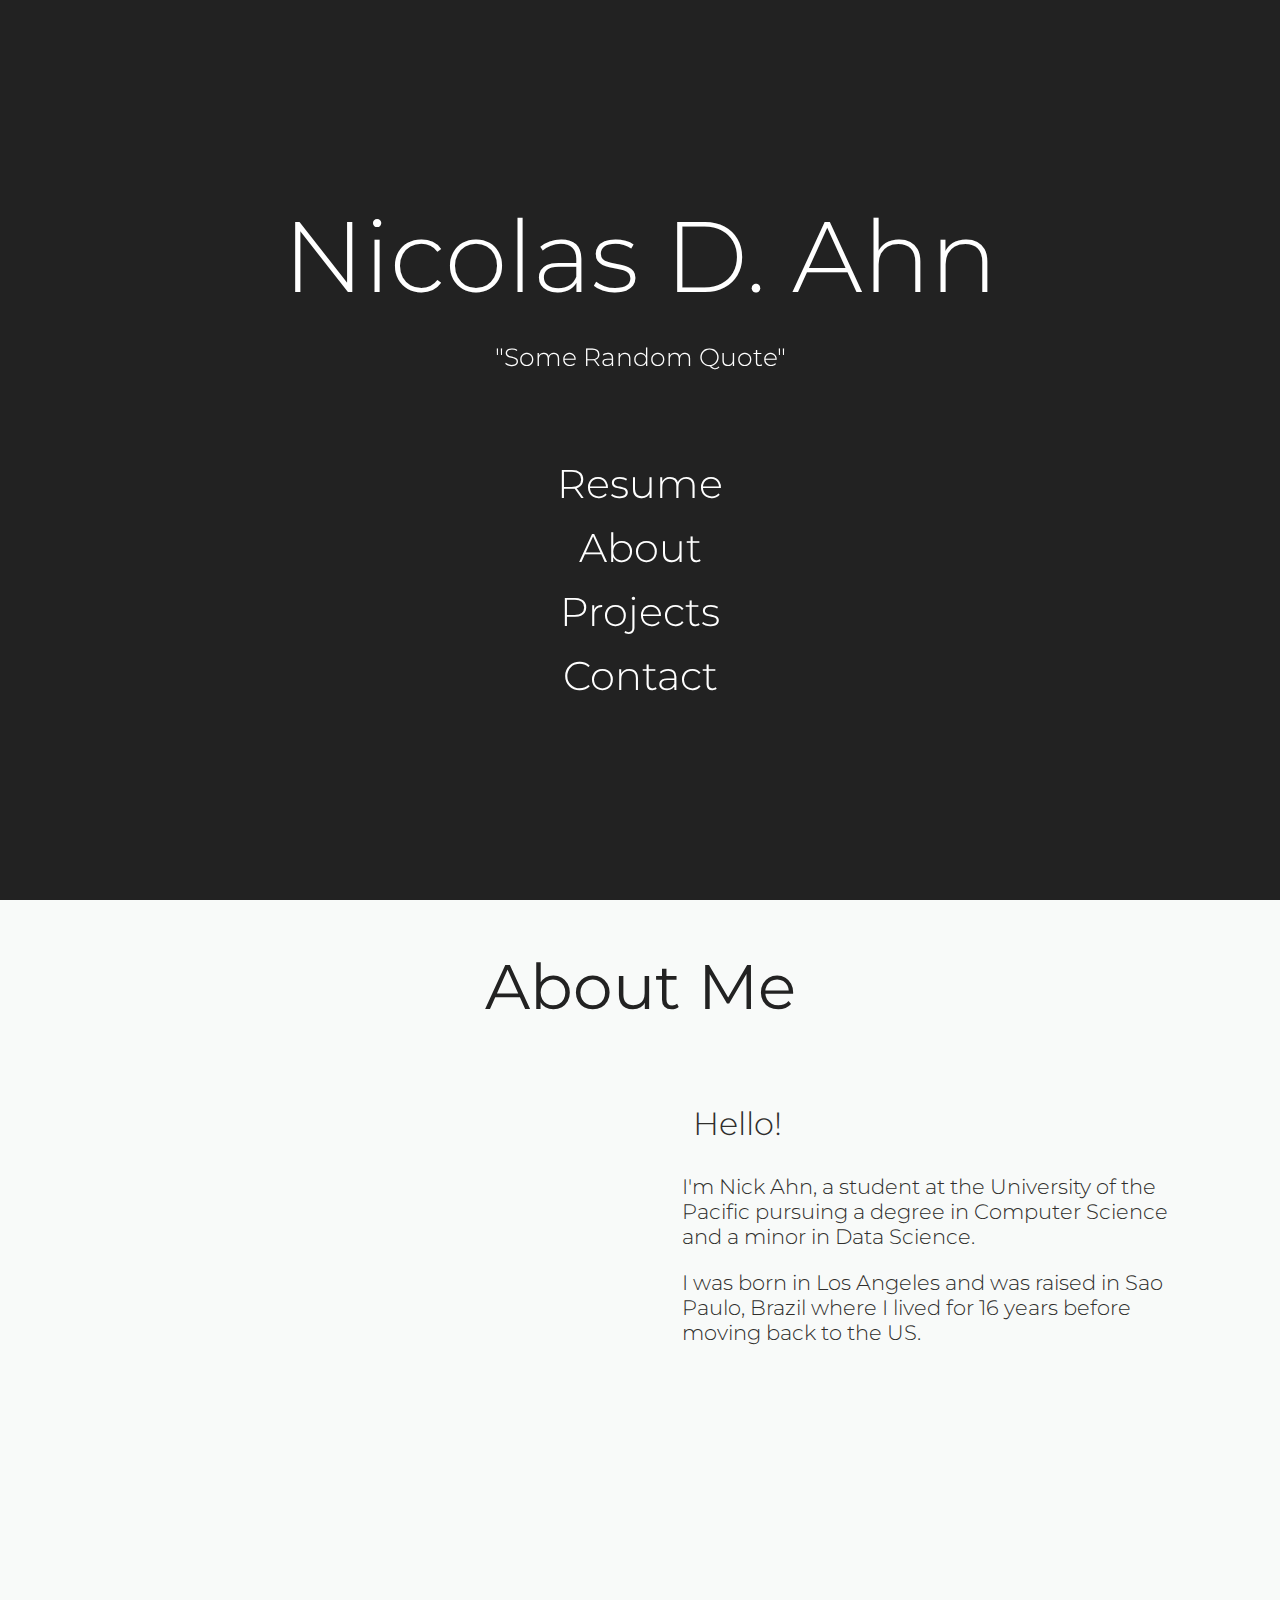
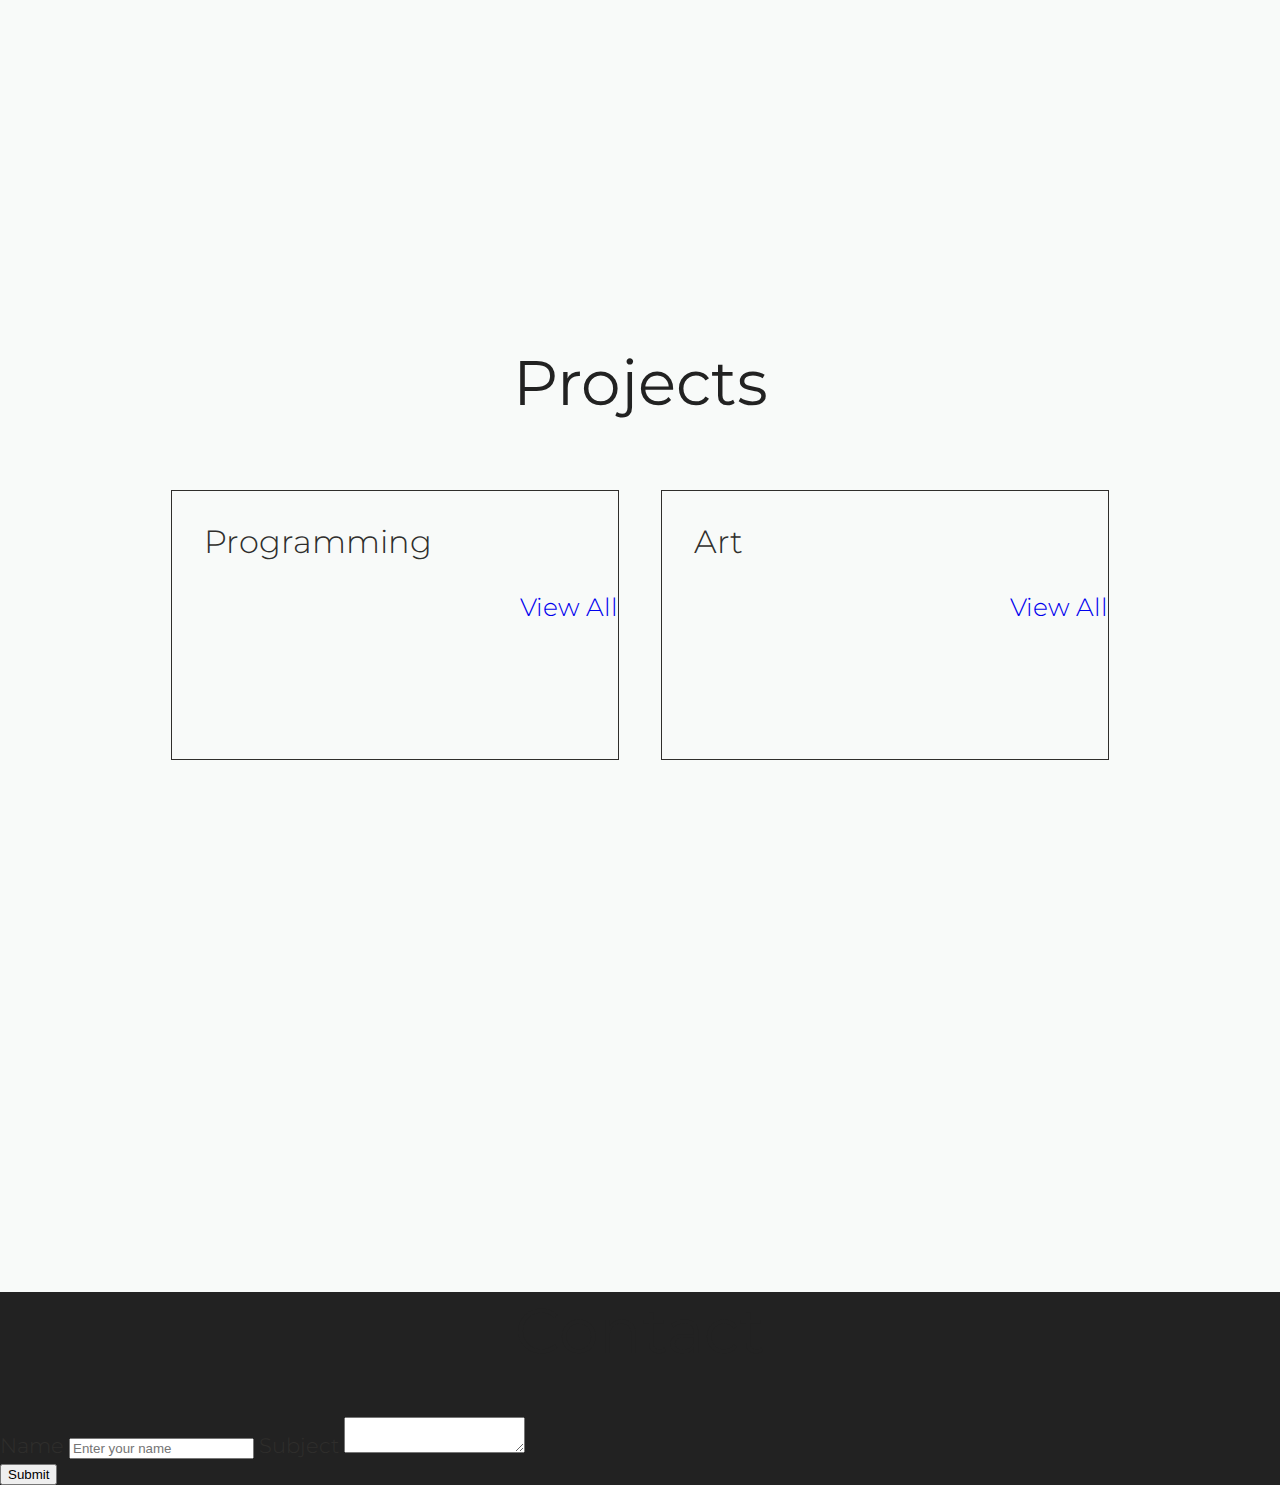
==== commit 900681ce: "Added more font-weights" ====
--- a/index.html
+++ b/index.html
@@ -3,7 +3,10 @@
 <head>
     <meta charset="UTF-8">
     <link href="https://fonts.googleapis.com/css?family=Montserrat:100" rel="stylesheet">
-    <link rel="stylesheet" href="https://cdnjs.cloudflare.com/ajax/libs/font-awesome/4.7.0/css/font-awesome.min.css">
+    <!-- <link rel="stylesheet" href="https://cdnjs.cloudflare.com/ajax/libs/font-awesome/4.7.0/css/font-awesome.min.css"> -->
+    <link rel="preconnect" href="https://fonts.googleapis.com">
+    <link rel="preconnect" href="https://fonts.gstatic.com" crossorigin>
+    <link href="https://fonts.googleapis.com/css2?family=Montserrat:wght@100;200;300;400;500;600;700;800;900&display=swap" rel="stylesheet">
     <link rel="stylesheet" href="styles/main.css">
     <script src="https://kit.fontawesome.com/f4a18b98aa.js" crossorigin="anonymous"></script>
     <meta name="viewport" content="width=device-width, initial-scale=1.0">
--- a/styles/main.css
+++ b/styles/main.css
@@ -22,6 +22,7 @@
 h3,
 p {
     margin: 0;
+    font-weight: 300;
 }
 
 header,
@@ -85,14 +86,6 @@
 }
 
 
-
-/* .box {
-    width: 100px;
-    height: 100px;
-    background-color: var(--bluePastel);
-    border: 2px solid red;
-} */
-
 @media (min-width: 700px) {
     .split {
         flex-direction: row;
@@ -113,15 +106,9 @@
     /* font-family: 'Times New Roman', Times, serif; */
     color: #222;
     text-align: center;
-    font-weight: bolder;
+    font-weight: normal;
     font-size: 3em;
     margin-bottom: 3rem;
-}
-
-@media (max-width: 730px) {
-    .header {
-        font-size: 2em;
-    }
 }
 
 
@@ -155,7 +142,7 @@
 .logo {
     text-align: center;
     color: #fff;
-    font-weight: bold;
+    font-weight: 300;
     font-size: 100px;
     margin: 10px;
 }
@@ -188,7 +175,7 @@
 
 nav li {
     font-size: 40px;
-    font-weight: bold; /* TODO: monteserrat: bold*/
+    /* font-weight: 300; TODO: monteserrat: bold */
     margin: 15px 0;
 }
 
@@ -206,7 +193,7 @@
     font-size: 40px;
 }
 
-@media (max-width: 730px) {
+@media (max-width: 700px) {
     .header {
         font-size: 2em;
     }
@@ -223,6 +210,7 @@
         font-size: 25px;
     }
 }
+
 
 .row {
     /* margin-top: 5%; */
